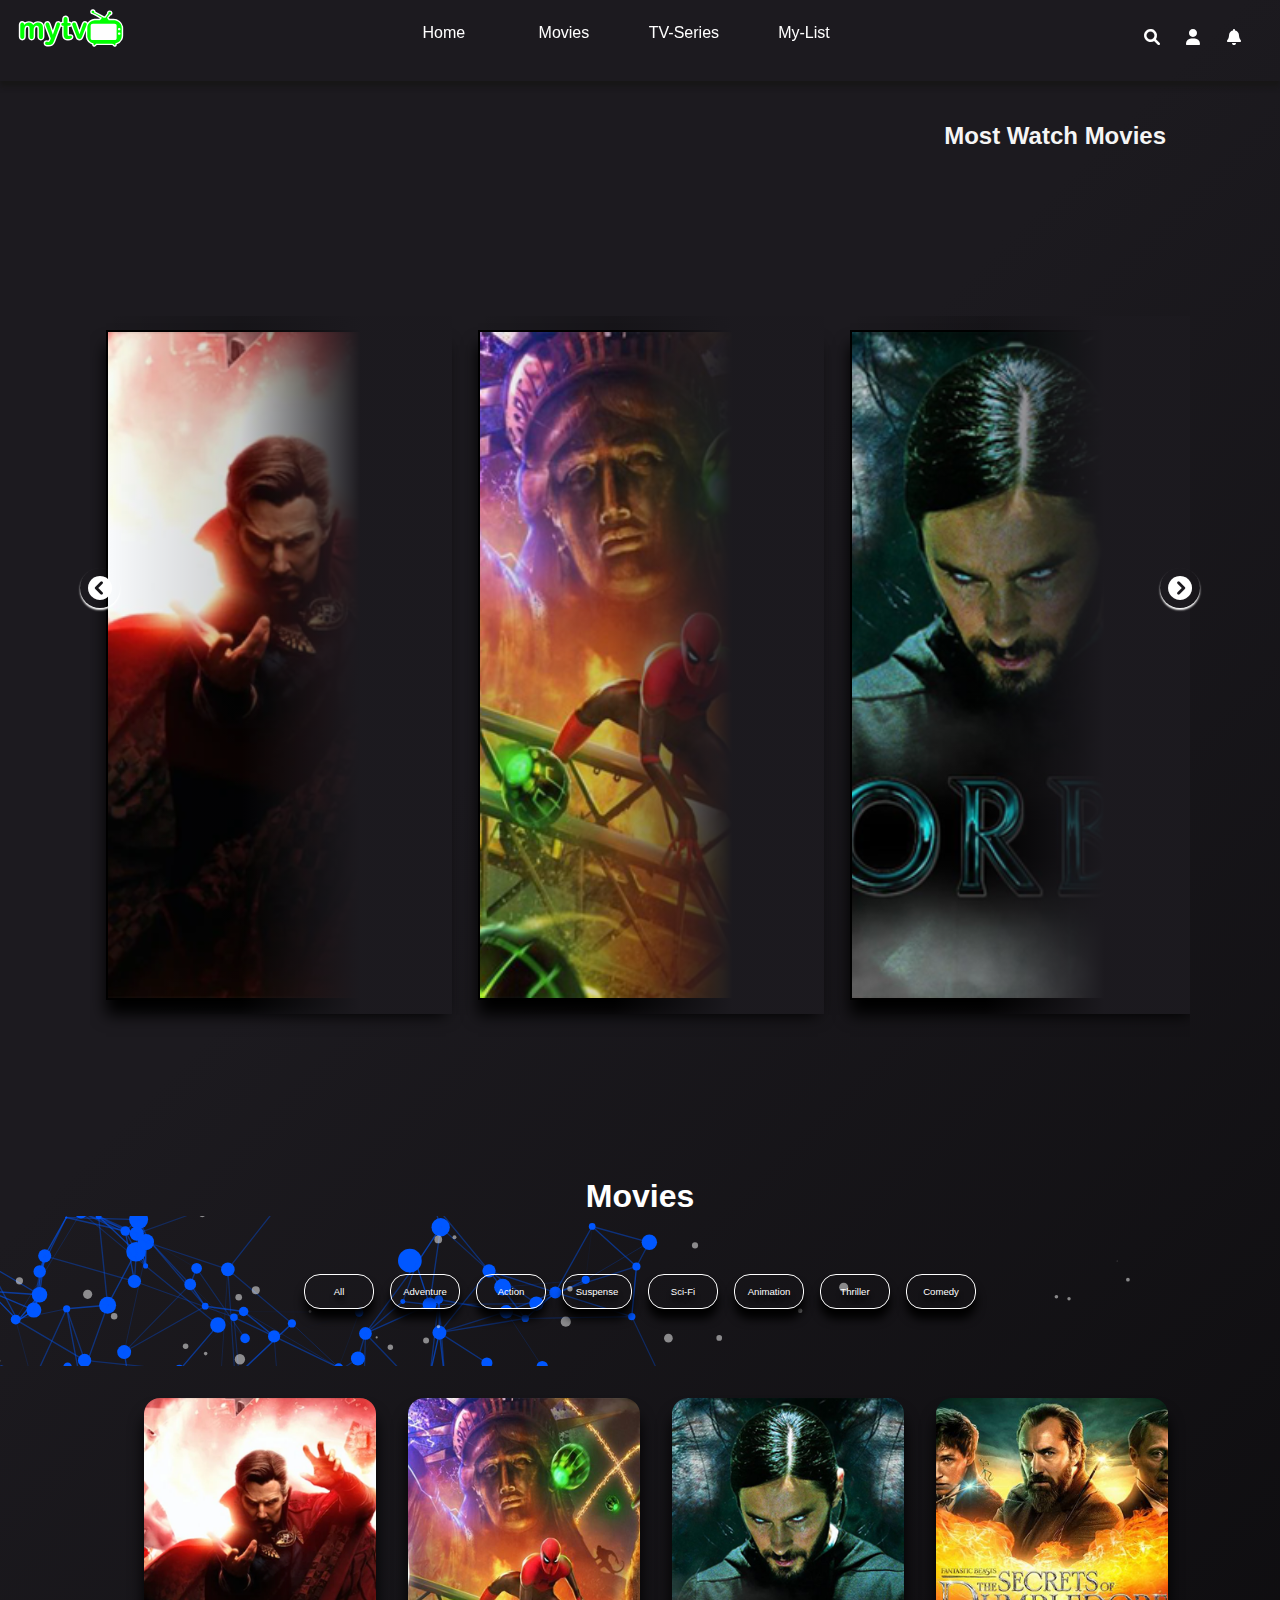
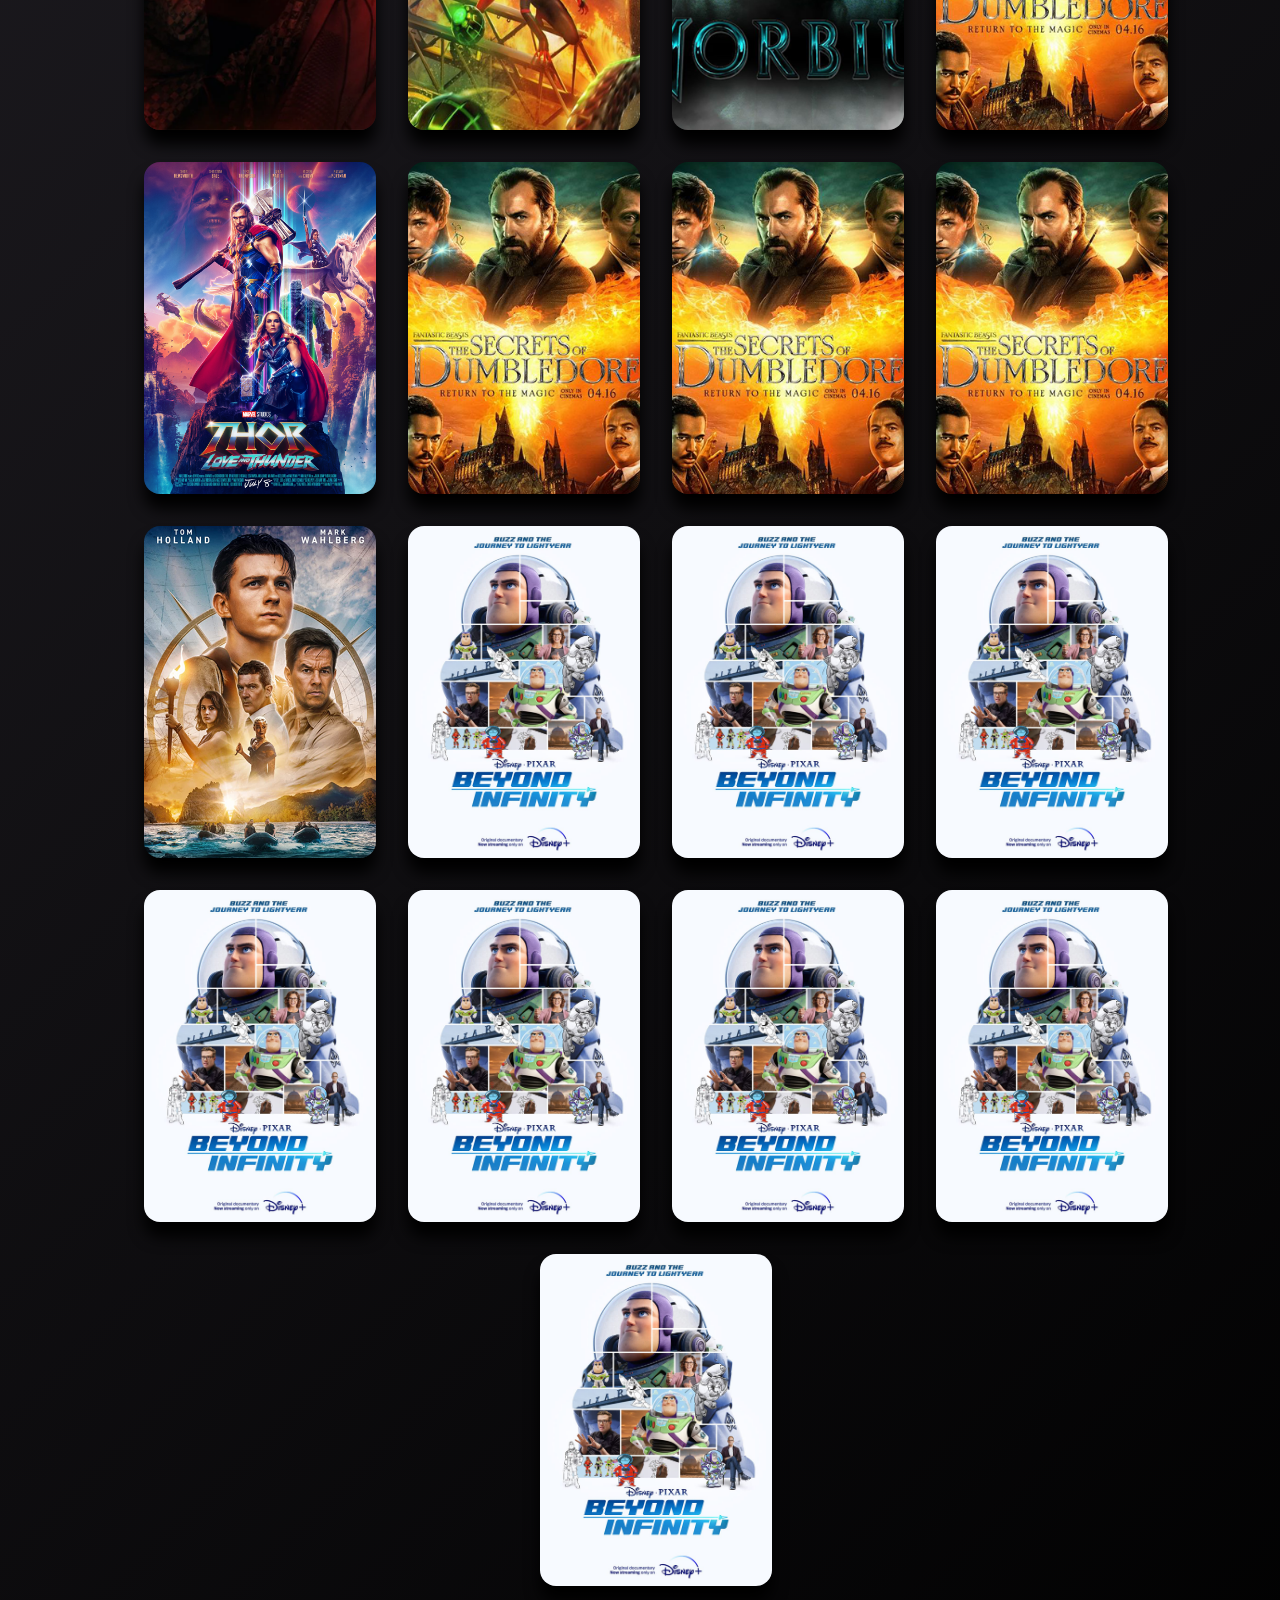
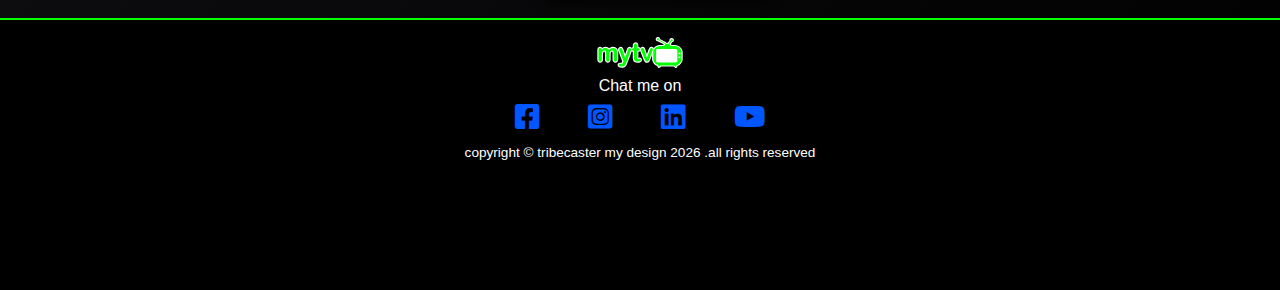
==== movies.html @ 678ef8cb "add new files" ====
<!DOCTYPE html>
<html lang="en">
<head>
    <meta charset="UTF-8">
    <meta http-equiv="X-UA-Compatible" content="IE=edge">
    <meta name="viewport" content="width=device-width, initial-scale=1.0">
    <title>Movies</title>

        <!---------Font awesome---------->
        <link rel="stylesheet" href="./css/all.css">   
        <!---X------Font awesome------X---->
    <link rel="stylesheet" href="./css/movies.css">
</head>
<body>


<!------------------------Navigation---------------------------->
    <header>
        <nav class="nav">
            <div class="main-nav">
                <div class="nav-menu nav-flex">
                    <div class="nav-logo">
                        <img src="./images/mymovies logo2.svg" alt="logo" width="110">
                    </div>

                    <div class="nav-toggle">
                        <div class="toggle-icon">
                            <i class="fa-solid fa-bars"></i>
                        </div>
                    </div>

                    <div class="nav-item">
                        <ul class="nav-list">
                            <li class="nav-link"><a href="index.html">Home</a></li>
                            <li class="nav-link"><a href="#">Movies</a></li>
                            <li class="nav-link"><a href="index.html#tv-series">TV-Series</a></li>
                            <li class="nav-link"><a href="index.html#my-list">My-List</a></li>
                        </ul>
                    </div>

                    <div class="nav-user">
                        <ul class="other-icon">    
                            <li class="other-link">
                                <div class="search-box">
                                    <a href="searchbox.html"><i class="fa-solid fa-magnifying-glass"></i></a>
                                </div>
                            </li>
                            <li class="other-link">
                                <div class="login-box">
                                    <a href="#"><i class="fa-solid fa-user"></i></a>
                                </div>
                            </li>
                            <li class="other-link">
                                <div class="bell-box">
                                    <a href="#"><i class="fa-solid fa-bell"></i></a>
                                </div>
                            </li>
                        </ul>
                    </div>

                </div>
            </div>
        </nav>
    </header>
<!--------X----------------Navigation---------------X------------->

<!--------------------------Main---------------------------------->
<main>
    
<!------------------------slider Header---------------------------->      

<div class="slider-header">
    <div class="slide-title">
        <h2>Most Watch Movies</h2>
    </div>

    <div class="slidemovie-btn">
        <button class="prevslider">
            <i class="fa-solid fa-circle-chevron-left"></i>
        </button>
        <button class="nxtslider">
            <i class="fa-solid fa-circle-chevron-right"></i>
        </button>
    </div>


    <div class="slider-container slide snaps-inline">

        <!-----------------------------------
        <div class="bg-banner" style="background-image:url(./images/model7.png);">
            <div class="bg-gradient">
            <div class="banner-info">
                <h1>the amazing title</h1>
                <span class="info-desc">
                    <p>
                        Lorem ipsum, dolor sit amet consectetur adipisicing elit. Necessitatibus, error.
                    </p>
                </span>

               <button class="btn-banner">watch</button>
             </div>
            </div>   
        </div>

        ----------------------------------------->
  
    </div>

  </div>

<!--------X----------------slider Header--------------------X--------> 

<!------------------------Movies Category--------------------------------->
<section id="all-movies">
    <div class="movies-title">
        <h1>Movies</h1>
    </div>
    <div class="movies-btn">
        <div class="insidebox-btn">
    <!-- 
        <button class="category-btn" data-category="all">all</button>
     -->
        </div>
            
    </div>

        <!------------------Modal Movies------------------------>
        <div class="modal-movies">
            <div class="modal-container">
                <article class="box-modal">
                    <div class="img-banner" style="background-image: url(../images/doctorstrange.png);">
    
                        <div class="watch-button">
                            <h1><i class="fa-solid fa-circle-play"></i></h1>
                        </div>
    
                    </div>
    
                    <div class="close-icon">
                        <i class="fa-solid fa-circle-xmark"></i>
                    </div>
    
                    <div class="modal-info">
                        <div class="movies-title">
                            <h2>Doctor strage</h2>
                        </div>
                        <div class="category-info">
                            
                            <span class="year">Year 2022</span>
                            <span class="rated">Rated 16+</span>
                            <span class="category">Action Adventure</span>
    
                        </div>
    
                        <div class="movies-info">
                            <p>
                                Lorem ipsum dolor sit, amet consectetur adipisicing elit.
                                 A, iste? Quia esse minima expedita, sapiente molestiae voluptates
                                  sit ducimus perspiciatis.
                            </p>
                        </div>
    
                        <div class="social-icon">
                            <div class="sad-btn">
                                <i class="fa-solid fa-face-sad-tear"></i>
                            </div>
    
                            <div class="like-btn">
                                <i class="fa-solid fa-thumbs-up"></i>
                            </div>
                            <div class="hearth-btn">
                                <i class="fa-solid fa-heart"></i>
                            </div>
    
                        </div>
                    </div>
                </article>
            </div>
        </div>
        <!-------------------Modal Movies----------------------->


    <div class="movies-container">

        <article class="movies-card" style="background-image: url(./images/batman.png);">
            <div class="card">
                <div class="card-title">
                    <h2>Batman</h2>
                </div>
                <div class="card-desc">
                    <p>Lorem ipsum dolor sit amet, 
                        consectetur adipisicing elit. Quam dolor magni, 
                        id officia nesciunt ex illo quaerat accusantium nisi itaque.
                    </p>
                </div>
                
                <button class="card-btn">watch</button>
            </div>
        </article>


    </div>
</section>
<!--------X----------------Movies Category---------------------X------------>

</main>
<!--------------------------Main---------------------------------->

<!------------------------Footer------------------------->
<footer>

    <div class="footer-container">
        <div class="footer-info">
            <div class="my-logo">
                <img src="./images/mymovies logo2.svg" alt="" width="90">
            </div>
                <span class="visit">Chat me on</span>
            <div class="footer-icon">
              
                    <a href="#"><i class="fa-brands fa-facebook-square"></i></a>
                    <a href="#"><i class="fa-brands fa-instagram-square"></i></a>
                    <a href="#"><i class="fa-brands fa-linkedin"></i></a>
                    <a href="#"><i class="fa-brands fa-youtube"></i></a>
             
            </div>
            <span class="copyright">
                <p>copyright &copy; tribecaster my design <span id="date"> </span>
                    .all rights reserved</p>
            </span>
        </div>
    </div>

</footer>
<!-----------X-------------Footer------------X------------->

</body>
<script src="./js/movies.js"></script>
</html>
---- css/movies.css ----
::-webkit-scrollbar {
    height: 0.75rem;
    width: 0.75rem;
    
}

::-webkit-scrollbar-track {
    background: rgba(23, 22, 22);
}


::-webkit-scrollbar-thumb {
    background: var(--dark);
    border-radius: 1rem;
    border: 2px solid var(--lightDark);
}

::-webkit-scrollbar-thumb:hover {

    border: 2px solid var(--applegreen);

}

html, body {

    width: 100%;
    margin: 0;
    padding: 0;
    box-sizing: border-box;
    overflow-x: hidden;
    background: var(--darkapple);
    font-family: Arial, Helvetica, sans-serif;   
    
}

:root {

    /*---------Linear Gradient-------------*/
    --darklighht: linear-gradient(260deg, rgba(0, 0, 0) 0%,  rgba(0, 0, 5) 35%, rgba(23, 22, 22, 1) 100%);
    --darksky: linear-gradient(90deg, rgba(4,1,43,1) 0%, rgba(13,6,130,1) 50%, rgba(4,1,43,1) 100%);
    --darksky2: radial-gradient(circle, rgba(4,1,43,1) 0%, rgba(13,6,130,1) 30%, rgba(4,1,43,1) 90%);
    --preDark: radial-gradient(circle, rgba(20,20,22,1) 0%, rgba(11,11,11,1) 45%, rgba(1,0,8,1) 100%);
    --darkapple: linear-gradient(315deg, #000000 0%, #1c1a1f 74%);
    --darkapple2: linear-gradient(90deg, rgba(0, 0, 0, 0) 0%, rgba(0, 0, 0, 0.192) 40%, hwb(264 10% 88%) 74%, hwb(264 10% 88%) 100%);
    --cyan: #4158D0;
    --gradeientmegnta: linear-gradient(43deg, #4158D0 0%, #C850C0 46%, #FFCC70 100%);

    /*--X-------Linear Gradient-----------X--*/

    /*--------- Color-------------*/
    --darkblue: #04012b;
    --applegreen: #00FF00;
    --dark: #000000;
    --lightDark: #171616;
    --lavander: rgb(90, 20, 160);
    --cyan: #0057FF;

    /*----X----- Color----------X---*/

}

/*-----------------Global style----------------------*/


.nav-flex {
    display: flex;
    flex-direction: row;
    flex-wrap: wrap; 
    font-family: Arial, Helvetica, sans-serif;   
}

ul {
    list-style: none;
}

a {
    text-decoration: none;
    color: white;
}

/*---------------Header-----------------*/

/*-----------------Global style----------------------*/
.nav-flex {
    display: flex;
    flex-direction: row;
    flex-wrap: wrap; 
    font-family: Arial, Helvetica, sans-serif;   
}

ul {
    list-style: none;
}

a {
    text-decoration: none;
    color: white;
}

/*---------------Nav Menu-----------------*/

.nav {
    margin: 0rem;
    padding: 0rem;
    background: transparent;
    overflow: hidden;
    min-height:9vh;
    height: 0rem;
    color: white;
    position: fixed;
    z-index: 500;
    width: 100%;
    transition: 2s all ease-in-out;
    box-shadow: 0 5px 5px var(--lightDark);
}

.fixed-nav {

    background: var(--dark);
    transition: 2s all ease-in-out;
    box-shadow: 0 3px 3px var(--applegreen);
}

.nav-logo {
    align-items: center !important;
    justify-content: center;
    margin-top: -0.5rem;
  
}

.nav-toggle {
    justify-content: left;
    left: 85%;
    position: absolute;
    margin: 0.25rem;
    padding: 0.70rem;
    border-radius: 10rem;
    display: none;
    top: 0%;
    transition: 1s all ease-in-out;
}

.toggle-icon i {
    font-size: 1.25rem;
}

.show-nav{
    height: 23rem;
    transition: 1s all ease-in-out;
    border-radius: 0rem 0rem 10rem 2rem;
    border-bottom: 4px solid var(--applegreen);
    box-shadow: 0 5px 5px var(--dark);
}

.main-nav {
    margin: 1rem;

}

.nav-menu {
    justify-content: space-between;
}

.nav-list {
    display: flex;
    align-items: center;
    justify-content: space-between; 
    margin: 0.5rem;
  
} 
    

.nav-link {
    width: 120px;
    height: 50px;
    justify-content: center;
    text-align: center;
    transition: 5s all ease-out;
    border-radius: 0.5rem;
   
}

.nav-link :hover{
    background-color: var(--darkDark);
    padding: 0.35rem;
    border-radius: 1rem;
    font-weight: bold;
    font-size: 1.10rem;
    transition: 0.5s all ease-in;
    color: var(--applegreen);
    box-shadow: 0 2px 5px white;
    border: 2px solid var(--applegreen);
    
}


.other-icon {
    display: flex;
    align-items: center;
    justify-content: center;
    flex-direction: row;
    text-align: center;
    margin: 0.6rem;
    
}

.other-link {
    margin: 0rem 0.5rem;
    width: 25px;
    height:25px;
    text-align: center ;
    align-items: center !important;
    display: flex;
    justify-content: center;
}

.other-link a {
    height: 20px;
    width: 20px;

}

.other-link a:hover{
    background-color: var(--darkDark);
    padding: 0.3rem 0.5rem;
    border-radius: 10rem;
    font-weight: bold;
    font-size: 1.35rem;
    transition: 0.5s all ease-in-out;
    color: var(--applegreen);
    box-shadow: 0 2px 3px white;
    border: 2px solid var(--applegreen);
 

}

/*--X--------------Nav Menu--------------X--*/


/*-----------------Header Slider--------------------*/

.slider-header {
    display: flex;
    justify-content:center;
    align-items:center;
    flex-direction: column;

}

.slide-title {
    display: flex;
    justify-content: flex-end;
    color: whitesmoke;
    align-items: center;
    width: 100%;
    max-width: 1100px ;
    margin-right: 3rem;
    margin-top: 8%;
}

.slider-container {

    width: 100%;
    max-width: 1100px;
    max-height: 100%;
    height: 110vh;
    display: flex;
    flex-direction: row;
    justify-content: flex-start;
    align-items: center;
    position: relative;
    overflow: auto;
    overflow-y: hidden !important;
    padding-bottom: 1rem;
    scroll-behavior: smooth;
    transition: 1s all ease-in-out;
 
}

.slide-container::-webkit-scrollbar-track {
    margin: 2rem;

}


.bg-slider {

    width: 320px;
    height: 650px;
    background-position: center;
    background-size: cover;
    background-repeat: no-repeat;
    display: flex;
    align-items: center;
    justify-content: center;
    margin: 1rem;
    border: 2px solid var(--dark);
    transition: 1s all ease-out;
    padding: 0.5rem;
    background-blend-mode:difference;
    margin-bottom: 1rem;  
    transition: 1s all ease-out; 
    box-shadow: 0 15px 15px var(--dark);

}


.bg-gradient {
    width: 100%;
    height: 100%;
    background: var(--darkapple2);
    display: flex;
    justify-content: center;
    align-items: center;
    padding: 1.5rem;
    
}

.banner-info {
    display: flex;
    justify-content: center;
    align-items: center;
    border: 3px solid white;
    width: 250px;
    height: 250px;
    padding: 2rem 0.5rem;
    margin: 1rem;
    margin-top: 100%;
    flex-direction: column;
    position: relative;
    border-radius: 1rem;
    text-align: center;
    color: white;
    box-shadow: 0 7px 8px var(--dark);
    text-shadow: 0 3px 3px var(--dark);
    transition: 1s all ease-in-out;
    opacity: 0%;
 
   
}

.banner-info h3 {
    width: 100%;
    height: 50px;
   
}

.info-desc {
    width: 100%;
    height: 175px;
    overflow: hidden;
    font-size: 0.9rem;
    padding-bottom: 0.7rem;
    margin-bottom: 0.5rem;
}


.bg-slider:hover {

    transition: 1s all ease-in-out;
    box-shadow: 0 18px 20px rgb(6, 18, 240);
    border: 5px solid white;

}

.bg-slider:hover .banner-info {

    opacity: 100%;
    transition: 1s all ease-in-out;

}

.btn-banner {
    width: 100px;
    height: 25px;
    border-radius: 1rem;
    border-style: none;
    border: 2px solid white;
    background: transparent;
    color: white;
    box-shadow: 0 10px 10px var(--dark);
    text-transform: uppercase;

}

.snaps-inline {
    scroll-snap-type: inline mandatory;
    scroll-padding-inline: 1rem;
    scroll-snap-type: mandatory;

}

.snaps-inline > * {
    scroll-snap-align: start;
}

.slidemovie-btn {
    width: 100%;
    max-width: 1120px;
    display: flex;
    justify-content: space-between;
    align-items: center;
    z-index: 2500;
    position: absolute;
    transition: 1s all ease-in-out;

}

.prevslider, .nxtslider {
    width: 40px;
    height: 40px;
    font-size: 1.5rem;
    display: flex;
    justify-content: center;
    align-items: center;
    border-radius: 10rem;
    background-color: transparent;
    color: white;
    border-style: none;
    box-shadow: 0 2px 2px white;
    
}

.nxtslider :hover {
    font-size: 2rem;
    color: whitesmoke;
    transition: 0.5s all ease-in-out;
}

.prevslider :hover {
    font-size: 2rem;
    color: whitesmoke;
    transition: 0.5s all ease-in-out;
    
}


/*-----------------Header Slider--------------------*/

/*-----------------Modal Movies-----------------------*/


.modal-movies {
    margin: 0;
    padding: 0;
    box-sizing: border-box;
    display: flex;
}

.modal-container {
   display: flex;
   width: 105%;
   justify-content: center;
   align-items: center;
   flex-direction: column;
   flex-wrap: wrap;
   z-index: 2000;
   height: 100vh;
   visibility: hidden;
   transition: 1s all ease-in-out;
   opacity: 0%;
   background: rgba(1, 4, 10, 0.648);
   left: 0;
   top: 0;
   position: fixed;
   transform: translateX(-150%);

}

.show-modal{
   visibility: visible;  
   transition: 1s all ease-in;
   opacity: 100%;
   transform: translateX(-1%);

}

.box-modal {

    display: flex;
    width: 800px;
    height: 400px;
    flex-direction: row;
    align-items: center;
    justify-content: center !important;
    box-shadow: 0 15px 20px var(--dark);
    padding: 1rem;
    background-image: url(../images/modal\ bg2.png);
    background-position: center;
    background-repeat: no-repeat;
    background-color: var(--dark);
    background-size: cover;
    border-radius:  0rem 0rem 0rem 3rem;
    border: 2px solid gold;
    color: white;
    margin: 4rem;
    position: absolute; 

}



.img-banner {
    display: flex;
    flex-direction: row;
    align-items: center;
    justify-content: center;
    width: 650px;
    height: 350px;
    background-size: cover;
    background-position: center;
    background-repeat: no-repeat;
    border-radius: 0rem 3rem 0rem 3rem;
    box-shadow: 0 15px 20px var(--dark);
    z-index: 2000;
    margin: 1rem;
    position: relative;
}  

.video-modal {
    top: 0;
    left: 0;
    width: 100%;
    height: 100%;
    object-fit: cover;
    z-index: 200;
}

.img-movies {
    width: 450px;
}

.watch-button {
    display: flex;
    align-items: center !important;
    justify-content: center !important;
    font-size: 3rem;
    position: absolute;
    margin: 1rem;
    flex-direction: column;


}

.watch-button h1 i {

    display: flex;
    align-items: center !important;
    justify-content: center !important;
    color:rgba(255, 255, 255, 30%);
    border: 2px solid rgba(255, 255, 255, 30%);
    height: 60px;
    width: 60px;
    border-radius: 50rem;
    padding: 0.25rem;

}

.close-icon {
    display: flex;
    font-size: 1.5rem;
    position: absolute;
    left: 95%;
    top: 5%;
    transition: 1s all ease-in-out;

}

.close-icon:hover {
    box-shadow: 0 5px 5px var(--applegreen);
    border-radius: 2rem;
    transition: 1s all ease-in-out;

}

.modal-info {
    margin: 1rem;
    font-size: 1rem;
    display: flex;
    flex-direction: column;
    width: 100%;
    width: 280px;
    height: 320px;
    justify-content: center;
    padding: 0.5rem;

}



.category-info {
    display: flex;
    flex-direction: row;
    font-size: 0.7rem;
    justify-content: center;
    margin: 1rem;
}


.social-icon {
    display: flex;
    flex-direction: row;
    justify-content: flex-end;
    
}

.movies-info {
    display: flex;
    width: 100%;
    height: 200px;
    align-items: top;
    text-align: left;
    letter-spacing: 1px;
    overflow: hidden;
    font-size: 0.8rem;
}

.sad-btn, .like-btn, .hearth-btn {
    margin: 1rem;
    font-size: 1.2rem;
    color: white;
   
} 

/*-----X------------Modal Movies-------------------X----*/
/*-------------------Movies Category------------------------------*/
.movies-title {
    display: flex;
    justify-content: center;
    align-items: center;
    width: 100%;
    height: 40px;
    color: white;  

}

#all-movies {

    margin: 0;
    padding: 0;
    box-sizing: border-box;
}

.movies-btn {
    display: flex;
    justify-content: center;
    align-items: center;
    width: 100%;
    height: 150px;
    background-image: url(../images/abract.svg);
    background-position: center;
    background-size: cover;
    background-repeat: no-repeat;
    flex-wrap: wrap;

}

.insidebox-btn {
    display: flex;
    justify-content: center;
    align-items: center;
    width: 900px;
    flex-wrap: wrap;

}

.category-btn {
    width: 70px;
    height: 35px;
    margin: 0.5rem;
    display: flex;
    justify-content: center;
    align-items: center;
    border-style: none;
    background: transparent;
    color: white;
    text-transform:capitalize;
    top: 0%;
    text-shadow: 0 5px 5px var(--dark);
    font-size: 0.6rem;
    border: 1px solid white;
    border-radius: 1rem;
    box-shadow: 0 10px 10px var(--dark);
    
}


.category-btn:hover {
    border: 3px solid var(--applegreen);
    border-radius: 2rem;
    transition: 1s all ease-in-out;
    padding: 0.5rem;
    box-shadow: 0 2px 2px white;

}

.btn-click {
    color: gold;
    background-color: rgba(255, 255, 255, 50%);
    border: 3px solid gold ;
    transition: 1s all ease-in-out;
}

.movies-container {
    display: flex;
    justify-content: center;
    align-items:center;
    flex-wrap: wrap;
    height: 100%;
    width: 100%;
    margin: 1rem;

}

.movies-card {
    display: flex;
    width: 200px;
    height: 300px;
    background-position: center;
    background-size: cover;
    background-repeat: no-repeat;
    justify-content: center;
    align-items: center;
    flex-wrap: wrap;
    flex-direction: column;
    margin: 1rem;
    border-radius: 1rem;
    box-shadow: 0 15px 15px var(--dark);
    padding: 1rem;
    overflow: hidden;
    position: relative;
   

}

.card {
    width: 100%;
    height: 110%;
    display: flex;
    justify-content: center;
    align-items:center;
    flex-direction: column;
    color: white;
    text-align: center;
    font-size: 0.9rem;
    text-shadow: 0 2px 2px var(--dark);
    transform: translateY(60%);
    position: absolute;
    transition: 1s all ease-in-out;
    text-transform: capitalize;
    opacity: 0;
}

.card-title {
    width: 220px;
    height: 100px;
    display: flex;
    justify-content: center;
    align-items: baseline;
    color: gold;
    
}

.card-desc {

    width: 220px;
    height: 200px;
    align-items:top;
    display: flex;
    justify-content: center;
    overflow: hidden;
    font-size: 0.8rem;
    margin-top: -3rem;

}

.movies-card:hover .card {

    transform: translateY(1%);
    transition: 1s all ease-in-out;
    background-color: rgba(23, 14, 14, 0.8);
    background-blend-mode: color-dodge;
    opacity: 100%;

}

.card-btn {
    border-radius: 1rem;
    border-style: none;
    width: 100px;
    height: 30px;
    border: 2px solid white;
    color: white;
    background: transparent;
    text-shadow: 0 5px 5px var(--dark);
    transition: all 1s ease-in-out;

}



.card-btn:hover {

    box-shadow: 0 10px 10px var(--dark);
    border: 3px solid gold;
    color:  gold;
    transition: all 0.5s ease-in-out;
}

/*------X-------------Movies Category--------------------X----------*/


/*---------------  footer-------------------------------------*/
footer {
    margin: 0;
    padding: 0;
    box-sizing: border-box;

}
.footer-container {
   width: 100%;
   height: 30vh;
   border-top: 2px solid var(--applegreen);
    background: var(--dark);
}

.footer-info {
    display:flex;
    justify-content: center;
    align-items: center;
    color: white;
    flex-direction: column;
}

.my-logo {
    display: flex;
    justify-content: center;
    align-items: center;
    margin-top: 1rem;
  
}

.visit {
    margin: 0.5rem;
    margin-bottom: -1rem;
    font-size: 1rem;
}


.footer-icon {
    display: flex;
    justify-content: center;
    align-items: center;
    width: 100%;
    margin: 0rem;
    padding: 0rem;
   
}


.footer-icon a {
    display: flex;
    margin: 1.5rem;
    font-size:1.75rem;
    cursor: pointer;
    color: var(--cyan);
    
}

.copyright {
    margin-top: -1.5rem;
    font-size: 0.85rem;
    align-items: center;
    text-align: center;
    justify-content: center;

}


/*----X-----------  footer--------------------------------X-----*/
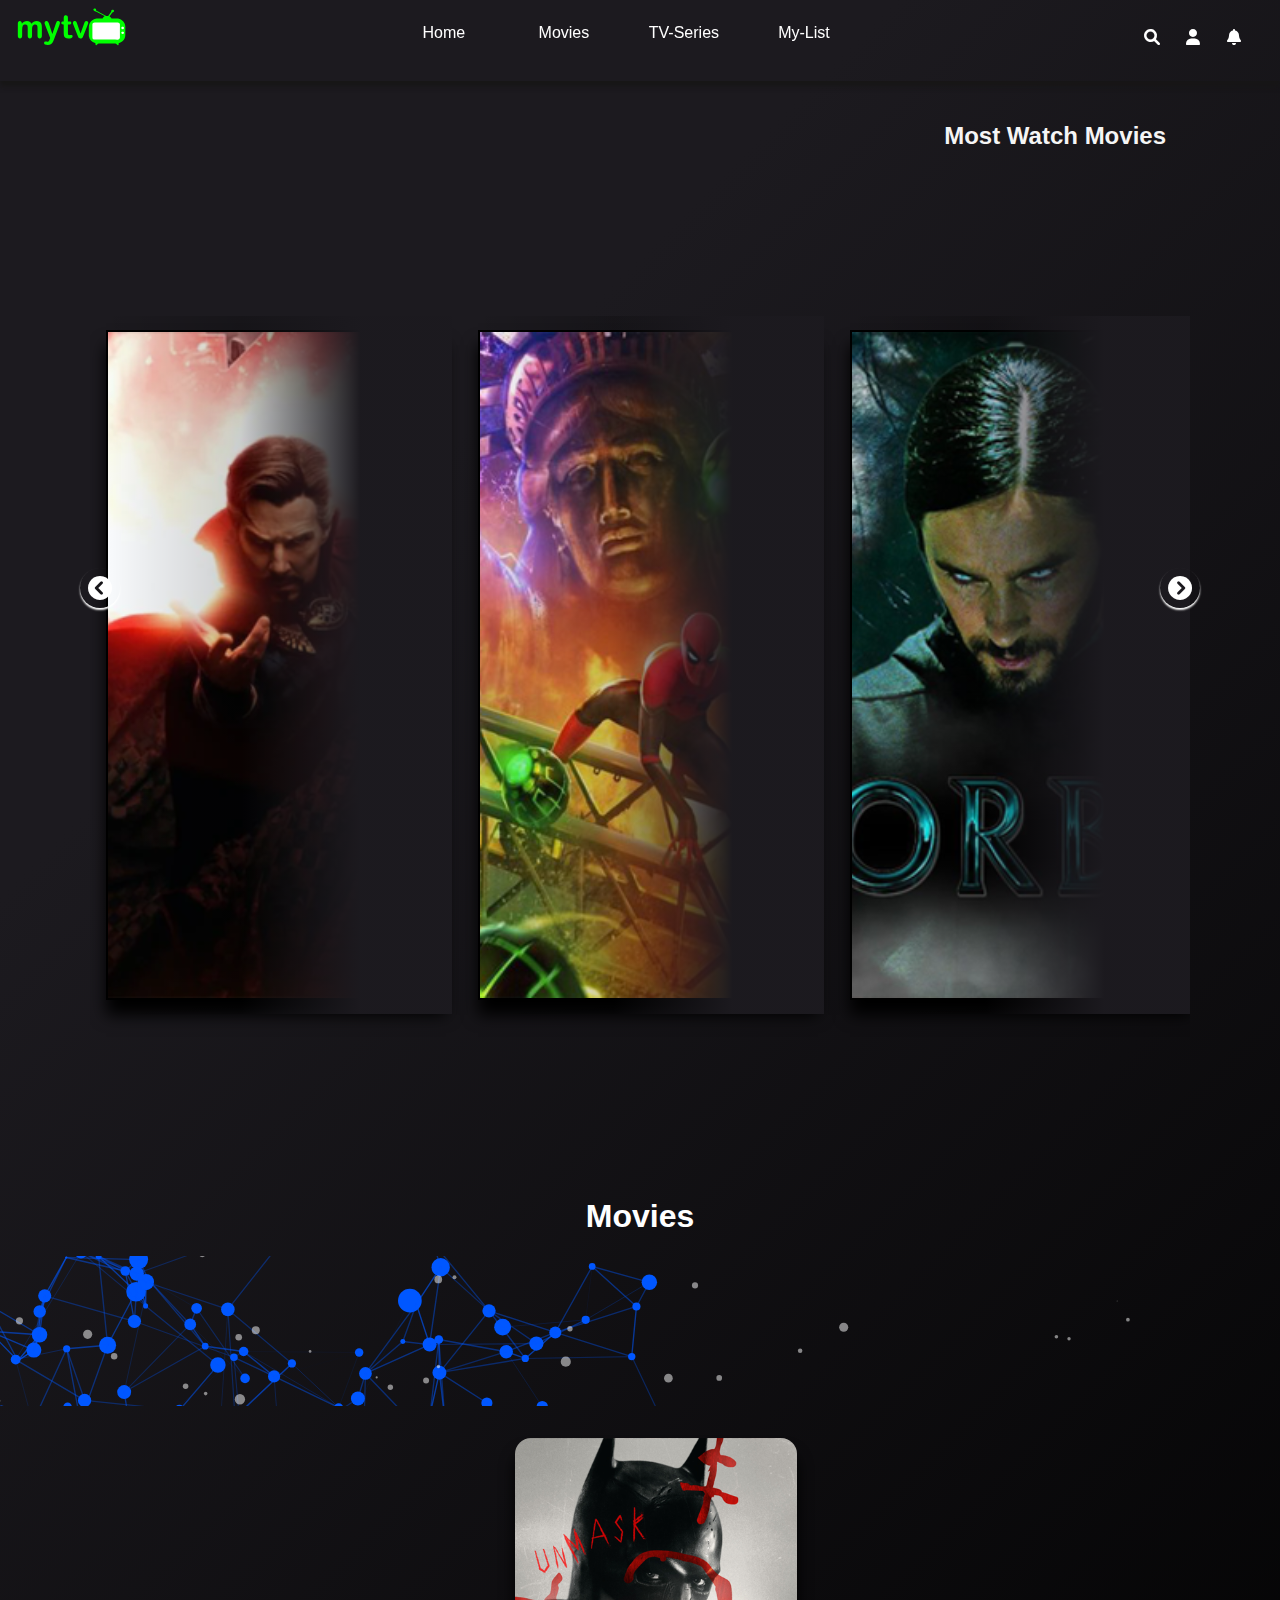
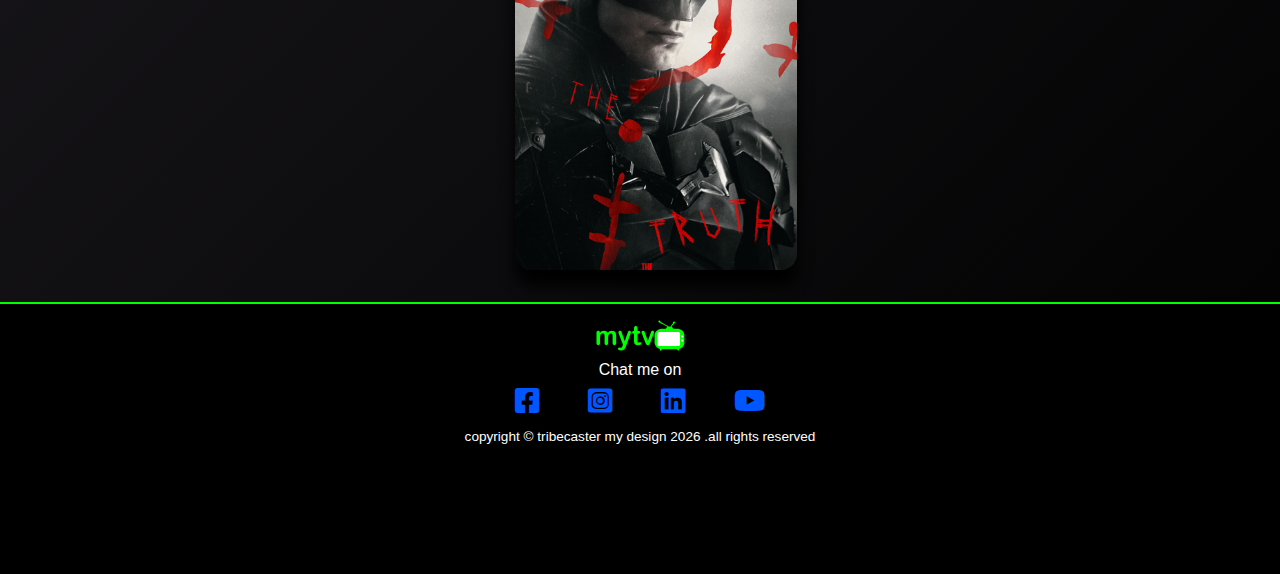
==== commit 29f2ab87: "add new files" ====
--- a/movies.html
+++ b/movies.html
@@ -4,7 +4,7 @@
     <meta charset="UTF-8">
     <meta http-equiv="X-UA-Compatible" content="IE=edge">
     <meta name="viewport" content="width=device-width, initial-scale=1.0">
-    <title>Movies</title>
+    <title>mytv all movies page</title>
 
         <!---------Font awesome---------->
         <link rel="stylesheet" href="./css/all.css">   
@@ -117,9 +117,9 @@
     </div>
     <div class="movies-btn">
         <div class="insidebox-btn">
-    <!-- 
+        <!------------------------------------
         <button class="category-btn" data-category="all">all</button>
-     -->
+            ----------->
         </div>
             
     </div>
@@ -128,37 +128,17 @@
         <div class="modal-movies">
             <div class="modal-container">
                 <article class="box-modal">
-                    <div class="img-banner" style="background-image: url(../images/doctorstrange.png);">
-    
-                        <div class="watch-button">
-                            <h1><i class="fa-solid fa-circle-play"></i></h1>
-                        </div>
+                    <div class="img-banner">
+                        <video class="video-modal">
+
+                        </video>
+
     
                     </div>
     
                     <div class="close-icon">
                         <i class="fa-solid fa-circle-xmark"></i>
                     </div>
-    
-                    <div class="modal-info">
-                        <div class="movies-title">
-                            <h2>Doctor strage</h2>
-                        </div>
-                        <div class="category-info">
-                            
-                            <span class="year">Year 2022</span>
-                            <span class="rated">Rated 16+</span>
-                            <span class="category">Action Adventure</span>
-    
-                        </div>
-    
-                        <div class="movies-info">
-                            <p>
-                                Lorem ipsum dolor sit, amet consectetur adipisicing elit.
-                                 A, iste? Quia esse minima expedita, sapiente molestiae voluptates
-                                  sit ducimus perspiciatis.
-                            </p>
-                        </div>
     
                         <div class="social-icon">
                             <div class="sad-btn">
--- a/css/movies.css
+++ b/css/movies.css
@@ -496,7 +496,7 @@
     border: 2px solid gold;
     color: white;
     margin: 4rem;
-    position: absolute; 
+    position: relative; 
 
 }
 
@@ -507,17 +507,12 @@
     flex-direction: row;
     align-items: center;
     justify-content: center;
-    width: 650px;
+    width: 550px;
     height: 350px;
-    background-size: cover;
-    background-position: center;
-    background-repeat: no-repeat;
-    border-radius: 0rem 3rem 0rem 3rem;
     box-shadow: 0 15px 20px var(--dark);
     z-index: 2000;
     margin: 1rem;
-    position: relative;
-}  
+} 
 
 .video-modal {
     top: 0;
@@ -525,7 +520,8 @@
     width: 100%;
     height: 100%;
     object-fit: cover;
-    z-index: 200;
+    box-shadow: 0 20px 30px var(--dark);
+
 }
 
 .img-movies {
@@ -581,21 +577,12 @@
     display: flex;
     flex-direction: column;
     width: 100%;
-    width: 280px;
-    height: 320px;
-    justify-content: center;
-    padding: 0.5rem;
-
-}
-
-
+
+}
 
 .category-info {
     display: flex;
-    flex-direction: row;
-    font-size: 0.7rem;
-    justify-content: center;
-    margin: 1rem;
+    flex-direction: column;
 }
 
 
@@ -610,11 +597,7 @@
     display: flex;
     width: 100%;
     height: 200px;
-    align-items: top;
-    text-align: left;
-    letter-spacing: 1px;
-    overflow: hidden;
-    font-size: 0.8rem;
+    align-items: center;
 }
 
 .sad-btn, .like-btn, .hearth-btn {
@@ -631,8 +614,7 @@
     justify-content: center;
     align-items: center;
     width: 100%;
-    height: 40px;
-    color: white;  
+    color: white;
 
 }
 
@@ -716,8 +698,8 @@
 
 .movies-card {
     display: flex;
-    width: 200px;
-    height: 300px;
+    width: 250px;
+    height: 400px;
     background-position: center;
     background-size: cover;
     background-repeat: no-repeat;
@@ -760,19 +742,16 @@
     justify-content: center;
     align-items: baseline;
     color: gold;
-    
 }
 
 .card-desc {
 
     width: 220px;
-    height: 200px;
-    align-items:top;
+    height: 230px;
+    align-items:center;
     display: flex;
     justify-content: center;
     overflow: hidden;
-    font-size: 0.8rem;
-    margin-top: -3rem;
 
 }
 
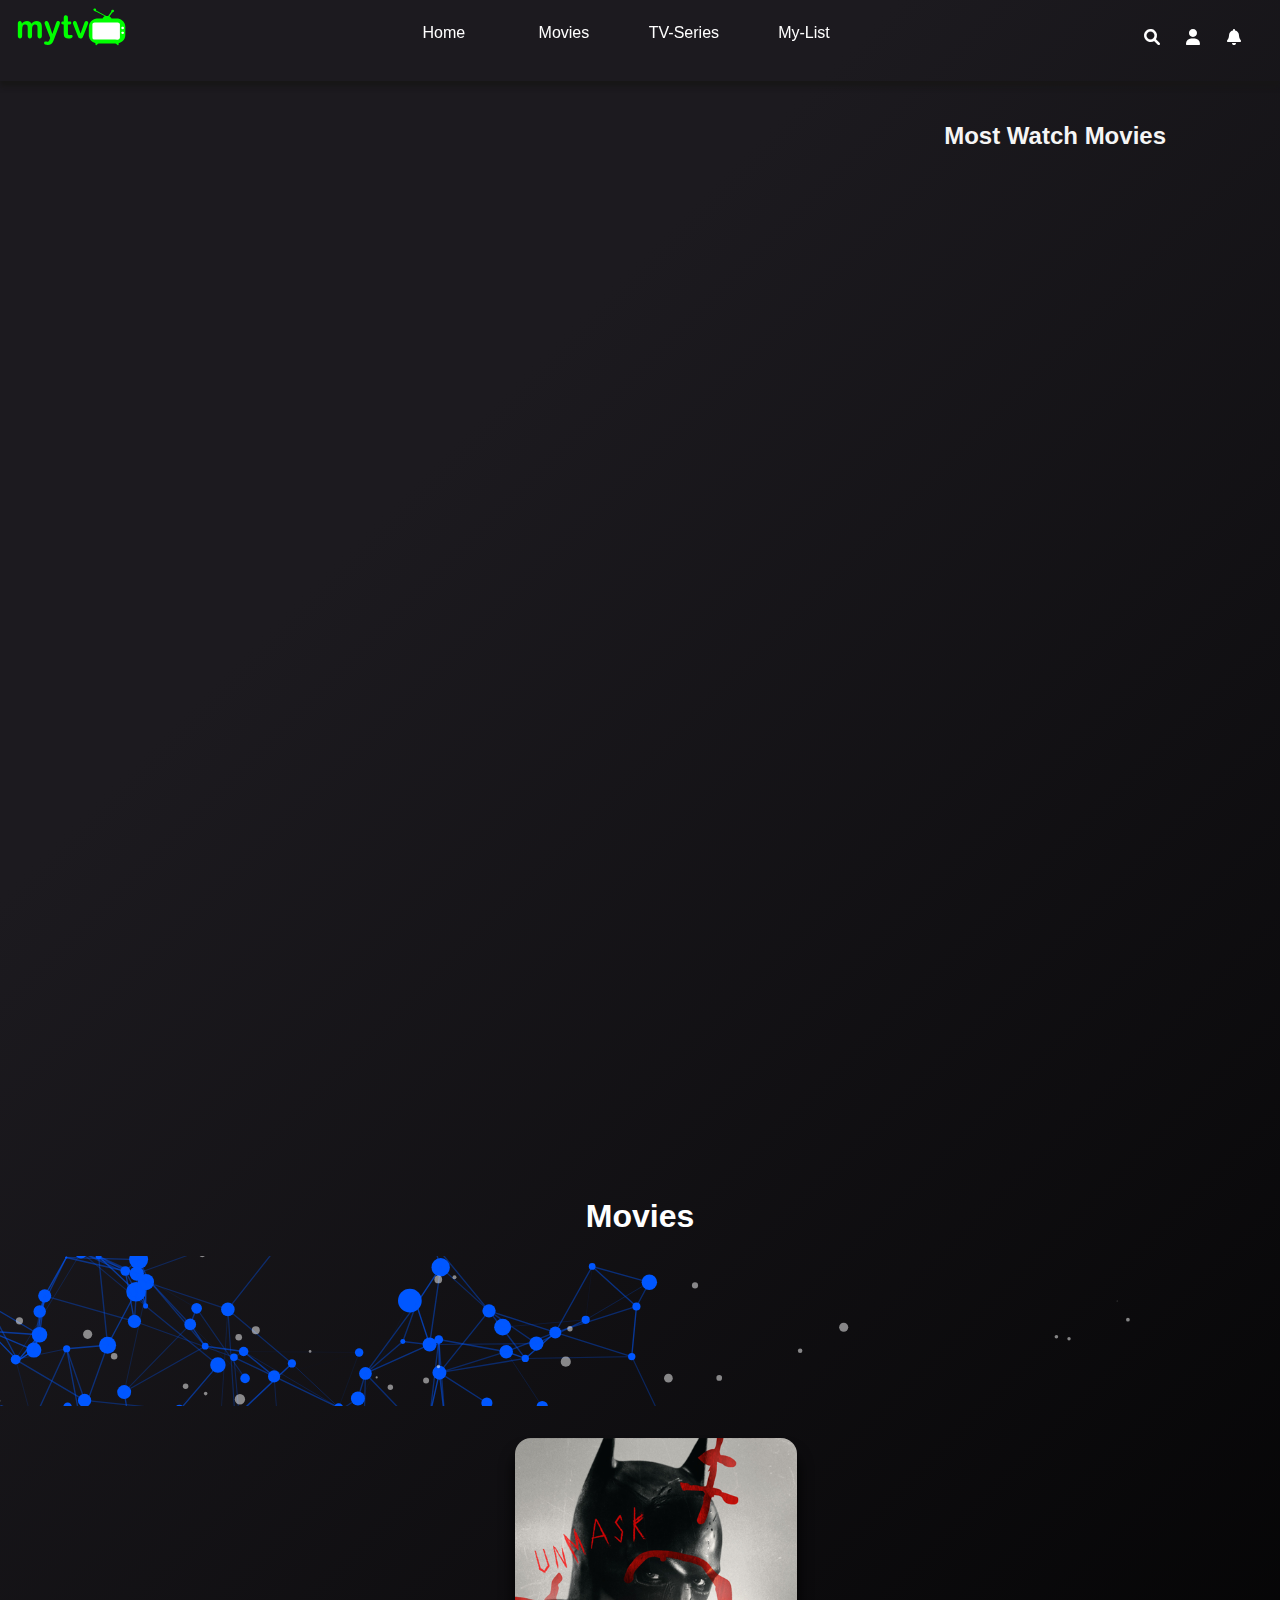
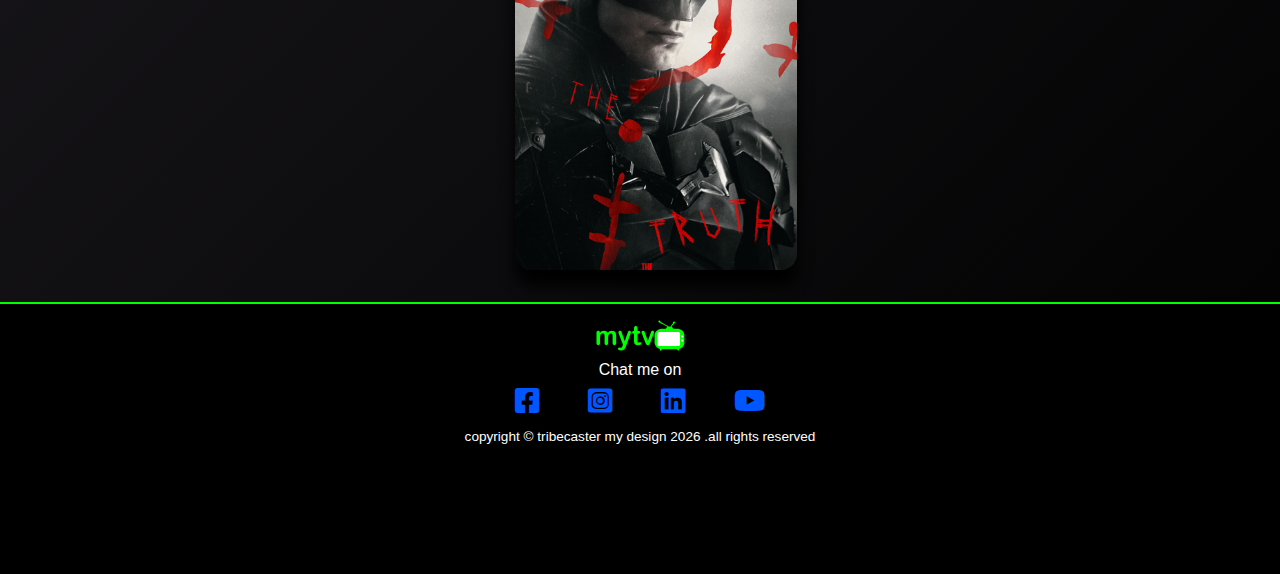
==== commit 5961a233: "added new files" ====
--- a/movies.html
+++ b/movies.html
@@ -74,14 +74,14 @@
         <h2>Most Watch Movies</h2>
     </div>
 
-    <div class="slidemovie-btn">
+    <!-- <div class="slidemovie-btn">
         <button class="prevslider">
             <i class="fa-solid fa-circle-chevron-left"></i>
         </button>
         <button class="nxtslider">
             <i class="fa-solid fa-circle-chevron-right"></i>
         </button>
-    </div>
+    </div> -->
 
 
     <div class="slider-container slide snaps-inline">
--- a/css/movies.css
+++ b/css/movies.css
@@ -14,7 +14,7 @@
 ::-webkit-scrollbar-thumb {
     background: var(--dark);
     border-radius: 1rem;
-    border: 2px solid var(--lightDark);
+    border: 1px solid white;
 }
 
 ::-webkit-scrollbar-thumb:hover {
@@ -337,6 +337,7 @@
     text-shadow: 0 3px 3px var(--dark);
     transition: 1s all ease-in-out;
     opacity: 0%;
+    background-color: rgba(11,11,11,70%);
  
    
 }
